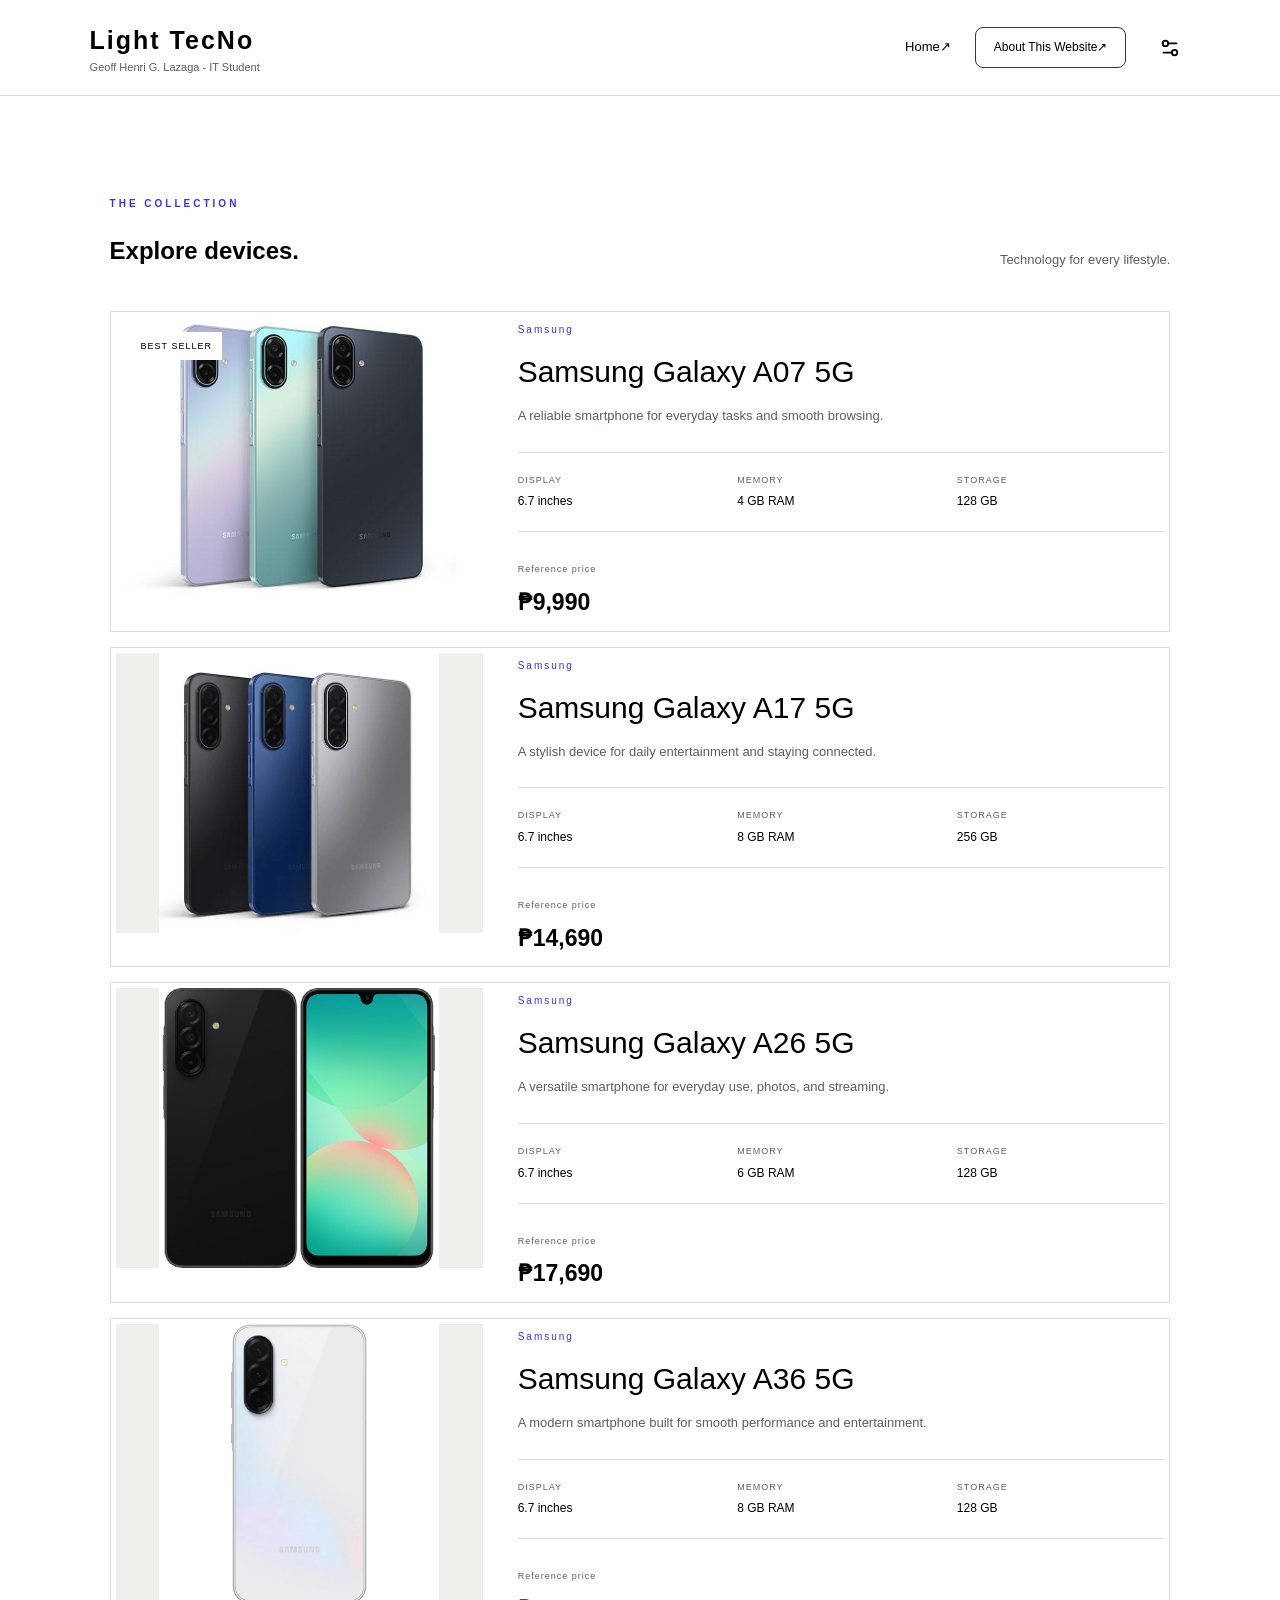
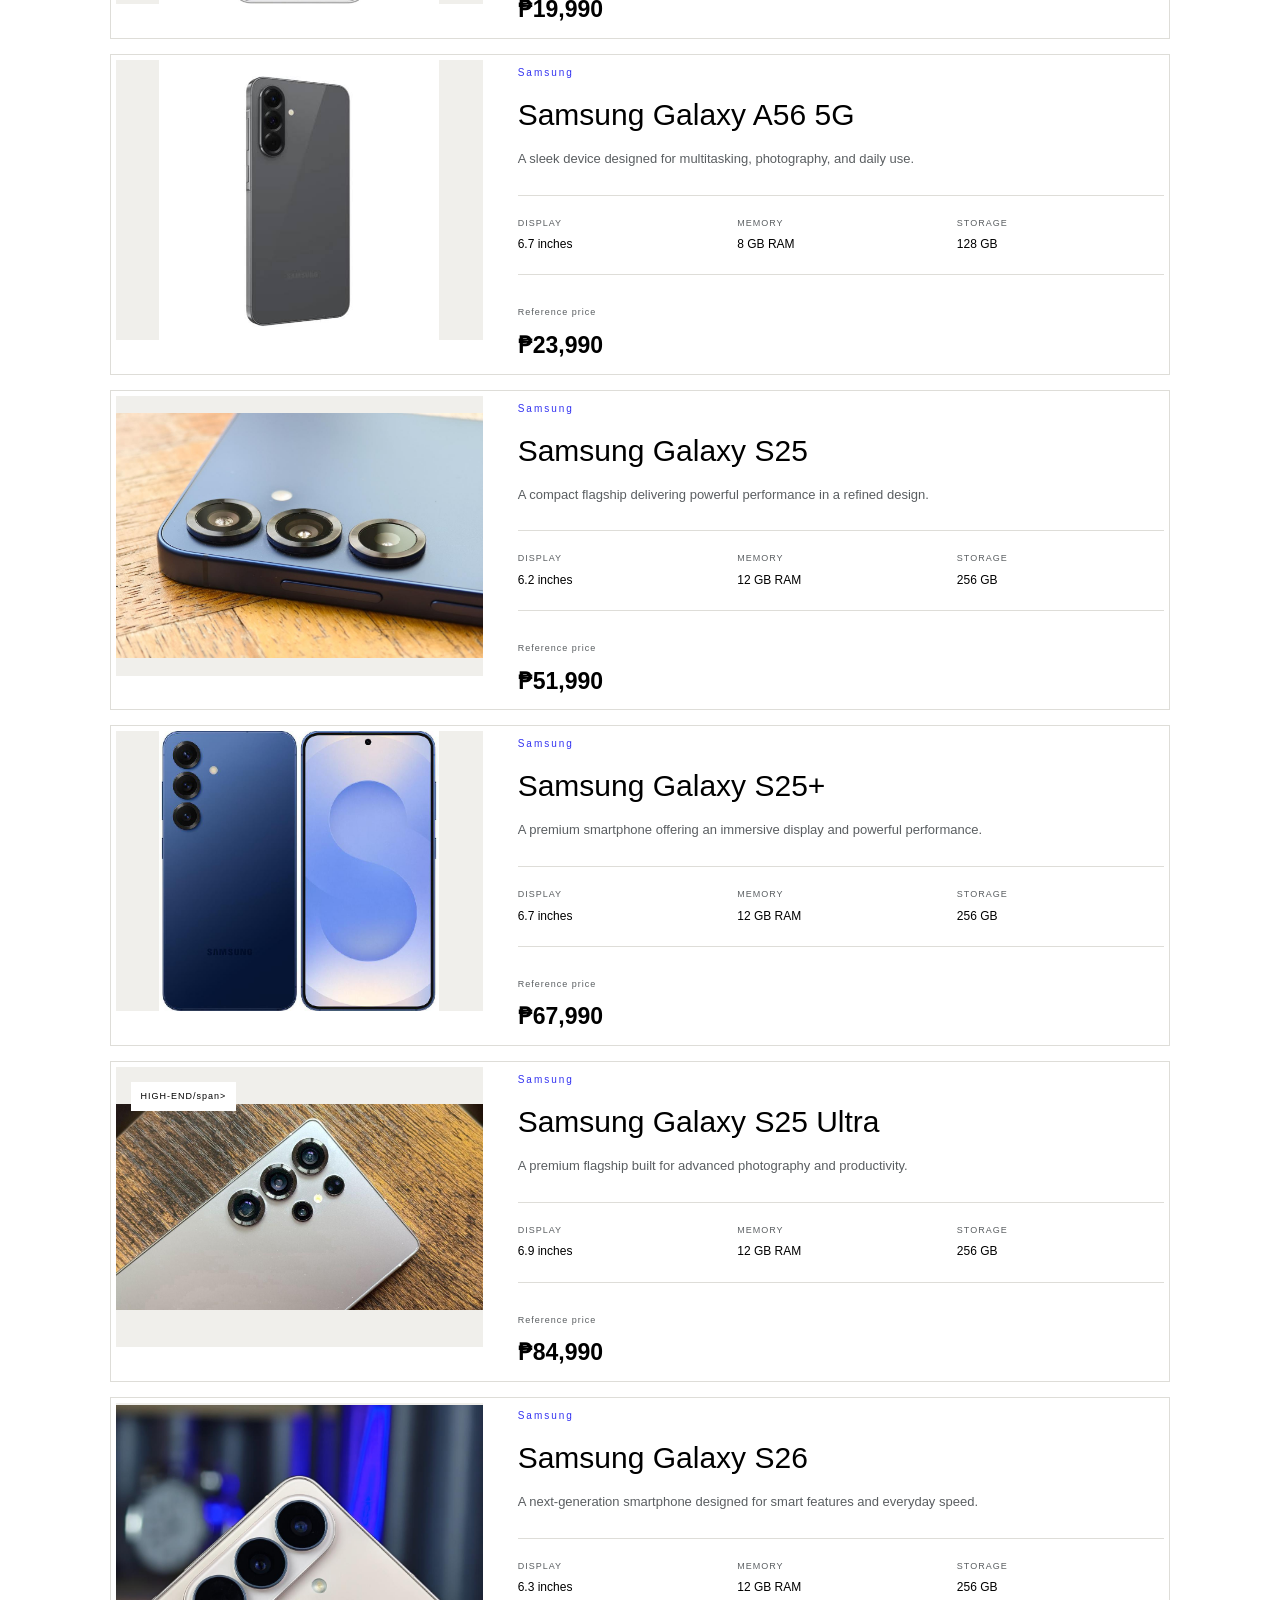
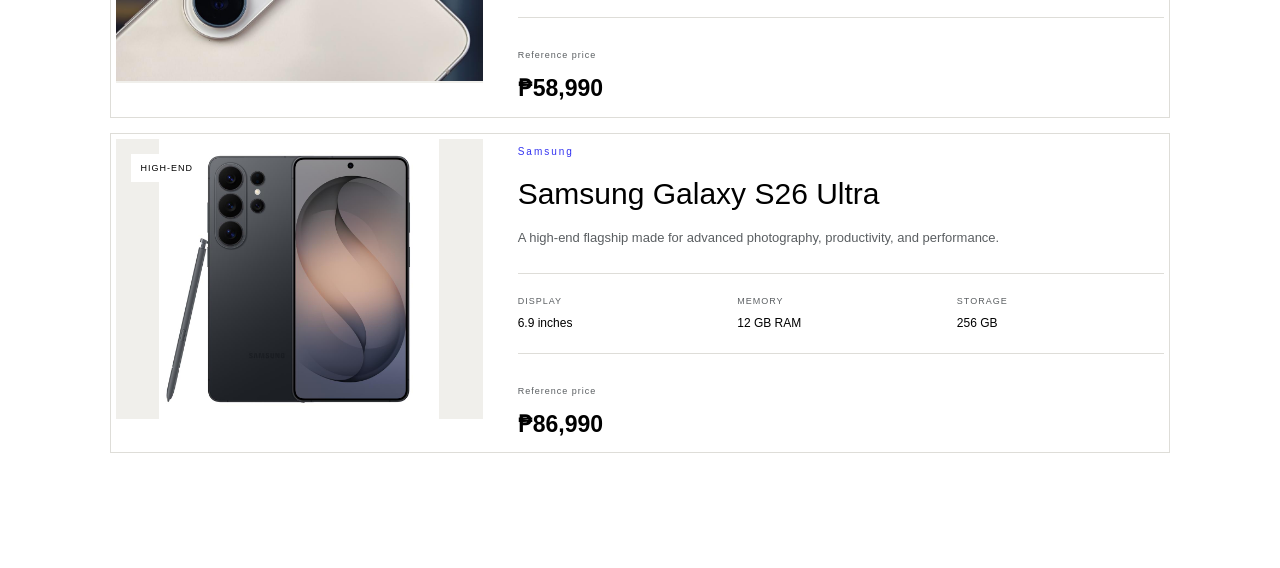
==== Devices.Fc.html @ c8d29f4a "Add files via upload" ====
<!DOCTYPE html>
<html lang="en">

<head>
    <meta charset="UTF-8">
    <meta name="viewport" content="width=device-width, initial-scale=1.0">

    <title>Light TecNo</title>

    <link rel="stylesheet" href="CSS files/devices.css">
</head>

<body>

    <!--NAVIGATION-->

    <header class="navbar2">

        <a href="#" class="logo">
            <span class="logo-title">Light TecNo</span>
            <span class="logo-name">Geoff Henri G. Lazaga - IT Student</span>
        </a>
        <nav class="nav-links">
            <a href="index.html">Home↗</a>
        </nav>

        <a href="page2.aboutFc.html" class="nav-button2">About This Website↗</a>
        <div class="settings">
            <input type="checkbox" id="settingsToggle" class="settings-toggle">

            <label for="settingsToggle" class="settings-btn" aria-label="Settings">
                <svg xmlns="http://www.w3.org/2000/svg" width="22" height="22" viewBox="0 0 24 24" fill="none"
                    stroke="currentColor" stroke-width="2" stroke-linecap="round" stroke-linejoin="round">
                    <path d="M14 17H5" />
                    <path d="M19 7h-9" />
                    <circle cx="17" cy="17" r="3" />
                    <circle cx="7" cy="7" r="3" />
                </svg>
            </label>

            <div class="settings-panel">
                <h3>Settings</h3>
                <div class="settings-row">
                    <span>Night mode</span>

                    <label class="toggle">
                        <input type="checkbox" id="nightToggle">
                        <span class="slider"></span>
                    </label>
                </div>
            </div>
        </div>
    </header>

    <main>
        <section class="products" aria-labelledby="collection-title">
            <div class="section-heading">
                <div>
                    <p class="eyebrow">THE COLLECTION</p>
                    <h1 id="collection-title">Explore devices.</h1>
                </div>
                <p class="section-description">Technology for every lifestyle.</p>
            </div>

            <!-- PRODUCT 1 -->
            <article class="product-card">

                <div class="product-image">
                    <img src="Assets/Samsung Galaxy A07 5G.jpeg" alt="Smartphone">
                    <span class="product-tag">BEST SELLER</span>
                </div>

                <div class="product-info">
                    <p class="product-category">Samsung</p>

                    <h3>Samsung Galaxy A07 5G</h3>

                    <p class="product-description">
                        A reliable smartphone for everyday tasks and smooth browsing.
                    </p>

                    <div class="specifications">
                        <div>
                            <span>DISPLAY</span>
                            <strong>6.7 inches</strong>
                        </div>

                        <div>
                            <span>MEMORY</span>
                            <strong>4 GB RAM</strong>
                        </div>

                        <div>
                            <span>STORAGE</span>
                            <strong>128 GB</strong>
                        </div>
                    </div>

                    <div class="product-bottom">
                        <div>
                            <span class="price-label">Reference price</span>
                            <p class="price">₱9,990</p>
                        </div>
                    </div>
                </div>
            </article>
            <!--Product 2-->
            <article class="product-card">

                <div class="product-image">
                    <img src="Assets/Samsung Galaxy A17 5G.jpeg" alt="Smartphone">
                </div>

                <div class="product-info">
                    <p class="product-category">Samsung</p>

                    <h3>Samsung Galaxy A17 5G</h3>

                    <p class="product-description">
                        A stylish device for daily entertainment and staying connected.
                    </p>

                    <div class="specifications">
                        <div>
                            <span>DISPLAY</span>
                            <strong>6.7 inches</strong>
                        </div>

                        <div>
                            <span>MEMORY</span>
                            <strong>8 GB RAM</strong>
                        </div>

                        <div>
                            <span>STORAGE</span>
                            <strong>256 GB</strong>
                        </div>
                    </div>

                    <div class="product-bottom">
                        <div>
                            <span class="price-label">Reference price</span>
                            <p class="price">₱14,690</p>
                        </div>
                    </div>
                </div>
            </article>

            <!--Product 3-->
            <article class="product-card">

                <div class="product-image">
                    <img src="Assets/Samsung Galaxy A26 5G.jpeg" alt="Smartphone">
                </div>

                <div class="product-info">
                    <p class="product-category">Samsung</p>

                    <h3>Samsung Galaxy A26 5G</h3>

                    <p class="product-description">
                        A versatile smartphone for everyday use, photos, and streaming.
                    </p>

                    <div class="specifications">
                        <div>
                            <span>DISPLAY</span>
                            <strong>6.7 inches</strong>
                        </div>

                        <div>
                            <span>MEMORY</span>
                            <strong>6 GB RAM</strong>
                        </div>

                        <div>
                            <span>STORAGE</span>
                            <strong>128 GB</strong>
                        </div>
                    </div>

                    <div class="product-bottom">
                        <div>
                            <span class="price-label">Reference price</span>
                            <p class="price">₱17,690</p>
                        </div>
                    </div>
                </div>
            </article>

             <!--Product 4-->
            <article class="product-card">

                <div class="product-image">
                    <img src="Assets/Samsung Galaxy A36 5G.jpeg" alt="Smartphone">
                </div>

                <div class="product-info">
                    <p class="product-category">Samsung</p>

                    <h3>Samsung Galaxy A36 5G</h3>

                    <p class="product-description">
                        A modern smartphone built for smooth performance and entertainment.
                    </p>

                    <div class="specifications">
                        <div>
                            <span>DISPLAY</span>
                            <strong>6.7 inches</strong>
                        </div>

                        <div>
                            <span>MEMORY</span>
                            <strong>8 GB RAM</strong>
                        </div>

                        <div>
                            <span>STORAGE</span>
                            <strong>128 GB</strong>
                        </div>
                    </div>

                    <div class="product-bottom">
                        <div>
                            <span class="price-label">Reference price</span>
                            <p class="price">₱19,990</p>
                        </div>
                    </div>
                </div>
            </article>

            <!--Product 5-->
            <article class="product-card">

                <div class="product-image">
                    <img src="Assets/Samsung Galaxy A56 5G.jpeg" alt="Smartphone">
                </div>

                <div class="product-info">
                    <p class="product-category">Samsung</p>

                    <h3>Samsung Galaxy A56 5G</h3>

                    <p class="product-description">
                       A sleek device designed for multitasking, photography, and daily use.
                    </p>

                    <div class="specifications">
                        <div>
                            <span>DISPLAY</span>
                            <strong>6.7 inches</strong>
                        </div>

                        <div>
                            <span>MEMORY</span>
                            <strong>8 GB RAM</strong>
                        </div>

                        <div>
                            <span>STORAGE</span>
                            <strong>128 GB</strong>
                        </div>
                    </div>

                    <div class="product-bottom">
                        <div>
                            <span class="price-label">Reference price</span>
                            <p class="price">₱23,990</p>
                        </div>
                    </div>
                </div>
            </article>

             <!--Product 6-->
            <article class="product-card">

                <div class="product-image">
                    <img src="Assets/Samsung Galaxy S25.jpeg" alt="Smartphone">
                </div>

                <div class="product-info">
                    <p class="product-category">Samsung</p>

                    <h3>Samsung Galaxy S25</h3>

                    <p class="product-description">
                        A compact flagship delivering powerful performance in a refined design.
                    </p>

                    <div class="specifications">
                        <div>
                            <span>DISPLAY</span>
                            <strong>6.2 inches</strong>
                        </div>

                        <div>
                            <span>MEMORY</span>
                            <strong>12 GB RAM</strong>
                        </div>

                        <div>
                            <span>STORAGE</span>
                            <strong>256 GB</strong>
                        </div>
                    </div>

                    <div class="product-bottom">
                        <div>
                            <span class="price-label">Reference price</span>
                            <p class="price">₱51,990</p>
                        </div>
                    </div>
                </div>
            </article>

             <!--Product 7-->
            <article class="product-card">

                <div class="product-image">
                    <img src="Assets/Samsung Galaxy S25+.jpeg" alt="Smartphone">
                </div>

                <div class="product-info">
                    <p class="product-category">Samsung</p>

                    <h3>Samsung Galaxy S25+</h3>

                    <p class="product-description">
                        A premium smartphone offering an immersive display and powerful performance.
                    </p>

                    <div class="specifications">
                        <div>
                            <span>DISPLAY</span>
                            <strong>6.7 inches</strong>
                        </div>

                        <div>
                            <span>MEMORY</span>
                            <strong>12 GB RAM</strong>
                        </div>

                        <div>
                            <span>STORAGE</span>
                            <strong>256 GB</strong>
                        </div>
                    </div>

                    <div class="product-bottom">
                        <div>
                            <span class="price-label">Reference price</span>
                            <p class="price">₱67,990</p>
                        </div>
                    </div>
                </div>
            </article>

             <!--Product 8-->
            <article class="product-card">

                <div class="product-image">
                    <img src="Assets/Samsung Galaxy S25 Ultra.jpeg" alt="Smartphone">
                     <span class="product-tag">HIGH-END/span>
                </div>

                <div class="product-info">
                    <p class="product-category">Samsung</p>

                    <h3>Samsung Galaxy S25 Ultra</h3>

                    <p class="product-description">
                        A premium flagship built for advanced photography and productivity.
                    </p>

                    <div class="specifications">
                        <div>
                            <span>DISPLAY</span>
                            <strong>6.9 inches</strong>
                        </div>

                        <div>
                            <span>MEMORY</span>
                            <strong>12 GB RAM</strong>
                        </div>

                        <div>
                            <span>STORAGE</span>
                            <strong>256 GB</strong>
                        </div>
                    </div>

                    <div class="product-bottom">
                        <div>
                            <span class="price-label">Reference price</span>
                            <p class="price">₱84,990</p>
                        </div>
                    </div>
                </div>
            </article>

             <!--Product 9-->
            <article class="product-card">

                <div class="product-image">
                    <img src="Assets/Samsung Galaxy S26.jpeg" alt="Smartphone">
                </div>

                <div class="product-info">
                    <p class="product-category">Samsung</p>

                    <h3>Samsung Galaxy S26</h3>

                    <p class="product-description">
                        A next-generation smartphone designed for smart features and everyday speed.
                    </p>

                    <div class="specifications">
                        <div>
                            <span>DISPLAY</span>
                            <strong>6.3 inches</strong>
                        </div>

                        <div>
                            <span>MEMORY</span>
                            <strong>12 GB RAM</strong>
                        </div>

                        <div>
                            <span>STORAGE</span>
                            <strong>256 GB</strong>
                        </div>
                    </div>

                    <div class="product-bottom">
                        <div>
                            <span class="price-label">Reference price</span>
                            <p class="price">₱58,990</p>
                        </div>
                    </div>
                </div>
            </article>

             <!--Product 10-->
            <article class="product-card">

                <div class="product-image">
                    <img src="Assets/Samsung Galaxy S26 Ultra.jpeg" alt="Smartphone">
                     <span class="product-tag">HIGH-END</span>
                </div>

                <div class="product-info">
                    <p class="product-category">Samsung</p>

                    <h3>Samsung Galaxy S26 Ultra</h3>

                    <p class="product-description">
                       A high-end flagship made for advanced photography, productivity, and performance.
                    </p>

                    <div class="specifications">
                        <div>
                            <span>DISPLAY</span>
                            <strong>6.9 inches</strong>
                        </div>

                        <div>
                            <span>MEMORY</span>
                            <strong>12 GB RAM</strong>
                        </div>

                        <div>
                            <span>STORAGE</span>
                            <strong>256 GB</strong>
                        </div>
                    </div>

                    <div class="product-bottom">
                        <div>
                            <span class="price-label">Reference price</span>
                            <p class="price">₱86,990</p>
                        </div>
                    </div>
                </div>
            </article>

</body>
</html>
---- CSS files/devices.css ----
:root {
    --primary: #33383C;
    --background: #FFFFFF;
    --surface: #FFFFFF;
    --accent: #3333F1;
    --text: #000000;
    --muted: #5A5E61;
    --border: #DEDDD8;
    --font-heading: "Roboto", sans-serif;
    --font-body: "Roboto", sans-serif;

    --page-width: 1240px;
}

* {
    margin: 0;
    padding: 0;
    box-sizing: border-box;
}

html {
    scroll-behavior: smooth;
}

body {
    background: var(--background);
    color: var(--text);
    font-family: var(--font-body);
    line-height: 1.6;
}

a {
    color: inherit;
    text-decoration: none;
}

img {
    width: 100%;
    height: 100%;
    display: block;
    object-fit: cover;
}

section {
    scroll-margin-top: 90px;
}


/* NAVIGATION */

.navbar,
.navbar2 {
    min-height: 82px;
    padding: 20px 7%;

    display: flex;
    align-items: center;
    justify-content: space-between;
    gap: 24px;

    background: var(--surface);
    border-bottom: 1px solid var(--border);
}

.logo {
    display: inline-flex;
    flex-direction: column;
    align-items: flex-start;
    text-decoration: none;

    font-family: var(--font-heading);
    font-size: 25px;
    font-weight: 900;
    letter-spacing: 2px;
}

.logo-title {
    font-size: 25px;
    color: inherit;
}

.logo-name {
    display: block;
    font-family: var(--font-body);
    font-size: 11px;
    font-weight: normal;
    letter-spacing: 0;
    line-height: 1.4;
    color: var(--muted);
    opacity: 1;
}

.nav-links {
    display: flex;
    gap: 32px;
    margin-left: auto;
}

.nav-links a {
    font-size: 13px;
    transition: color 0.2s;
}

.nav-links a:hover {
    color: var(--accent);
}

.nav-button,
.nav-button2 {
    border: 1px solid var(--primary);
    border-radius: 8px;
    padding: 10px 18px;
    font-size: 12px;
    transition: 0.2s;
    margin-left: 0;
}

.nav-button:hover,
.nav-button2:hover {
    background: var(--primary);
    color: white;
}


/* HERO SECTION */

.hero {
    max-width: var(--page-width);
    margin: auto;
    padding: 90px 7% 60px;

    display: grid;
    grid-template-columns: 1fr 1fr;
    align-items: center;
    gap: 55px;

    position: relative;
}

.eyebrow {
    font-size: 10px;
    letter-spacing: 3px;
    font-weight: bold;
    color: var(--accent);
    margin-bottom: 20px;
}

.hero h1 {
    font-family: var(--font-heading);
    font-size: clamp(36px, 5vw, 65px);
    line-height: 1.12;
    font-weight: normal;
    letter-spacing: -1.5px;
}

.hero h1 span {
    color: var(--accent);
    font-style: italic;
}

.hero-description {
    max-width: 420px;
    margin: 25px 0 30px;
    color: var(--muted);
    font-size: 14px;
    line-height: 1.9;
}

.primary-button {
    display: inline-block;
    padding: 14px 24px;
    border-radius: 8px;

    background: var(--primary);
    color: white;

    font-size: 12px;
    letter-spacing: 0.5px;

    transition: background 0.2s;
}

.primary-button:hover {
    background: var(--accent);
}

.hero-image {
    height: 430px;
    overflow: hidden;
    background: #E5E1D9;
}

.hero-image img {
    transition: transform 0.5s;
}

.hero-image:hover img {
    transform: scale(1.03);
}

.hero-caption {
    position: absolute;
    bottom: 25px;
    left: 7%;

    font-size: 9px;
    letter-spacing: 2px;
    color: var(--muted);
}


/* PRODUCT COLLECTION */

.products {
    max-width: var(--page-width);
    margin: auto;
    padding: 100px 7%;
}

.section-heading {
    display: flex;
    align-items: end;
    justify-content: space-between;
    gap: 20px;
    margin-bottom: 40px;
}

.section-heading h2,
.about h2 {
    font-family: var(--font-heading);
    font-size: clamp(30px, 4vw, 46px);
    font-weight: normal;
    line-height: 1.2;
}

.section-description {
    color: var(--muted);
    font-size: 13px;
}

.product-card {
    display: grid;
    grid-template-columns: 35% 1fr;
    gap: 35px;

    padding: 5px;
    margin-bottom: 15px;

    background: var(--surface);
    border: 1px solid var(--border);
}

.product-image {
    width: 100%;
    height: 280px;
    position: relative;
    overflow: hidden;
    background: #F0EFEB;
}

.product-image img {
     width: 100%;
    height: 100%;
    display: block;
    object-fit: contain;
    object-position: center;
    transition: transform 0.4s;
}

.product-card:hover .product-image img {
    transform: scale(1.04);
}

.product-tag {
    position: absolute;
    top: 15px;
    left: 15px;

    padding: 7px 10px;
    background: var(--surface);

    font-size: 9px;
    letter-spacing: 1px;
}

.product-info {
    display: flex;
    flex-direction: column;
    justify-content: center;
    padding: 5px 0;
}

.product-category {
    font-size: 10px;
    letter-spacing: 2px;
    color: var(--accent);
    margin-bottom: 10px;
}

.product-info h3 {
    font-family: var(--font-heading);
    font-size: 30px;
    font-weight: normal;
}

.product-description {
    color: var(--muted);
    font-size: 13px;
    margin: 10px 0 25px;
}


/* Specifications */

.specifications {
    display: grid;
    grid-template-columns: repeat(3, minmax(0, 1fr));
    gap: 12px;

    padding: 20px 0;
    border-top: 1px solid var(--border);
    border-bottom: 1px solid var(--border);
}

.specifications div {
    display: flex;
    flex-direction: column;
    gap: 5px;
}

.specifications span,
.price-label {
    font-size: 9px;
    letter-spacing: 1px;
    color: var(--muted);
}

.specifications strong {
    font-size: 12px;
    font-weight: normal;
}

.product-bottom {
    display: flex;
    align-items: center;
    justify-content: space-between;
    gap: 15px;
    margin-top: 22px;
}

.price {
    font-size: 23px;
    font-weight: bold;
    margin-top: 4px;
}

.details-link {
    font-size: 12px;
    border-bottom: 1px solid var(--primary);
    padding-bottom: 4px;
}

.details-link:hover {
    color: var(--accent);
    border-color: var(--accent);
}


/* DEVICE PAGE NAVIGATION */
.navbar2 {
    width: 100%;
}

.navbar2 .nav-links {
    display: flex;
    align-items: center;
    gap: 32px;
    margin-left: auto;
}

.navbar2 .nav-links a {
    font-size: 13px;
    transition: color 0.2s;
}

.navbar2 .nav-links a:hover {
    color: var(--accent);
}

.nav-button2 {
    display: inline-block;
    flex-shrink: 0;
    color: var(--text);
    text-decoration: none;
}

/* SETTINGS PANEL */
.settings {
    position: relative;
    display: flex;
    align-items: center;
    flex-shrink: 0;
}

.settings-toggle {
    position: absolute;
    width: 1px;
    height: 1px;
    opacity: 0;
    pointer-events: none;
}

.settings-btn {
    display: inline-flex;
    align-items: center;
    justify-content: center;
    width: 40px;
    height: 40px;
    padding: 8px;
    border: 1px solid transparent;
    border-radius: 8px;
    cursor: pointer;
}

.settings-btn:hover {
    border-color: var(--border);
    background: var(--surface);
}

.settings-panel {
    display: none;
    position: absolute;
    top: calc(100% + 10px);
    right: 0;
    width: 210px;
    padding: 16px;
    color: var(--text);
    background: var(--surface);
    border: 1px solid var(--border);
    border-radius: 10px;
    box-shadow: 0 8px 24px rgba(0, 0, 0, 0.14);
    z-index: 1000;
}

.settings:has(.settings-toggle:checked) .settings-panel {
    display: block;
}

.settings-panel h3 {
    margin: 0 0 10px;
    font-size: 17px;
}

.settings-row {
    display: flex;
    align-items: center;
    justify-content: space-between;
    gap: 12px;
}

.toggle {
    position: relative;
    display: inline-block;
    width: 42px;
    height: 22px;
    flex-shrink: 0;
}

.toggle input {
    position: absolute;
    opacity: 0;
    width: 1px;
    height: 1px;
}

.slider {
    position: absolute;
    inset: 0;
    background: #aaa;
    border-radius: 22px;
    cursor: pointer;
}

.slider::before {
    content: "";
    position: absolute;
    width: 18px;
    height: 18px;
    left: 2px;
    top: 2px;
    background: white;
    border-radius: 50%;
    transition: transform 0.2s;
}

.toggle input:checked + .slider {
    background: var(--primary);
}

.toggle input:checked + .slider::before {
    transform: translateX(20px);
}

body:has(#nightToggle:checked) {
    --background: #17191B;
    --surface: #25282B;
    --text: #FDFDFD;
    --muted: #B8B8B8;
    --border: #414447;
}

/* RESPONSIVE LAYOUT */
@media (max-width: 760px) {
    .navbar2 {
        padding: 18px 5%;
        gap: 14px;
        flex-wrap: wrap;
    }

    .navbar2 .nav-links {
        margin-left: auto;
        gap: 16px;
    }

    .products {
        padding: 55px 5%;
    }

    .section-heading {
        align-items: flex-start;
        flex-direction: column;
        gap: 8px;
    }

    .product-card {
        grid-template-columns: 1fr;
        gap: 22px;
        padding: 16px;
    }

    .product-image {
        height: 300px;
    }

    .product-info h3 {
        font-size: 26px;
    }
}

@media (max-width: 480px) {
    .navbar2 {
        align-items: flex-start;
    }

    .logo-title {
        font-size: 21px;
    }

    .nav-button2 {
        padding: 8px 10px;
        font-size: 11px;
    }

    .specifications {
        gap: 8px;
    }

    .specifications strong {
        font-size: 11px;
    }

    .product-image {
        height: 240px;
    }
}
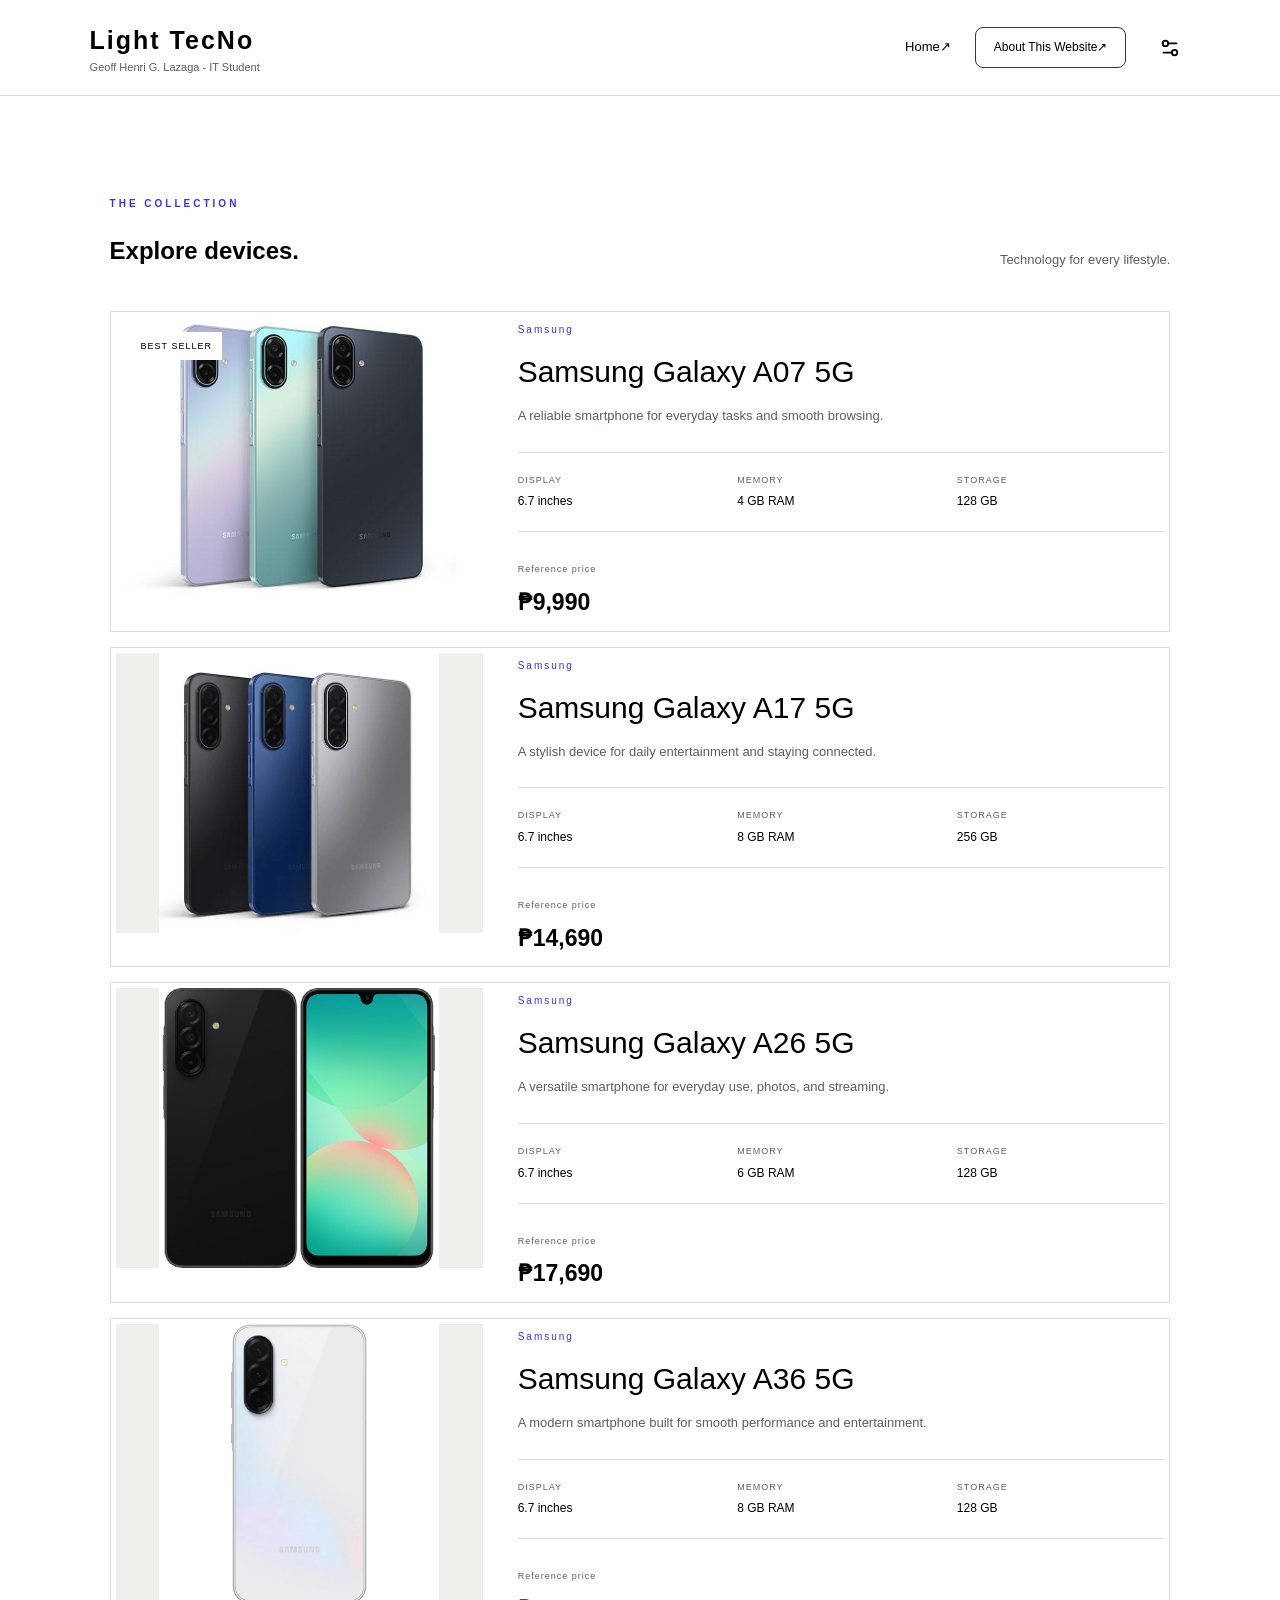
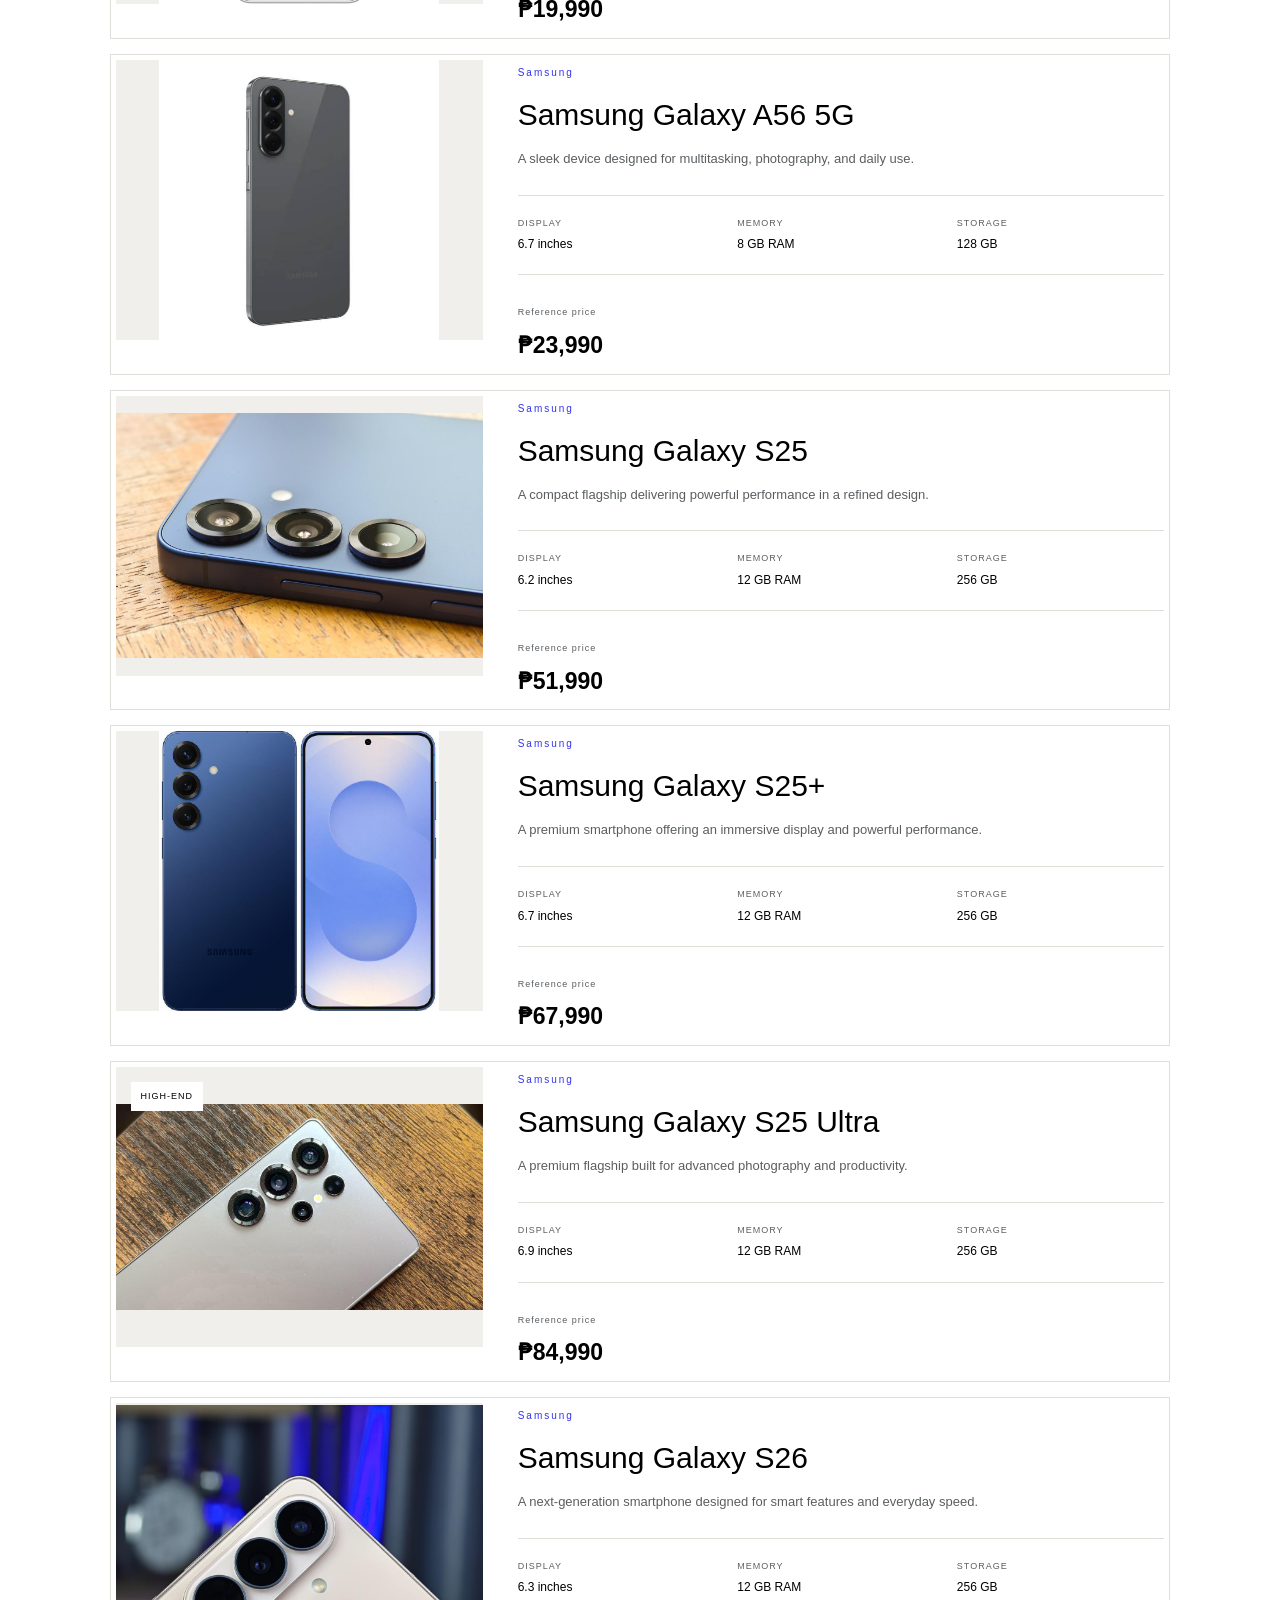
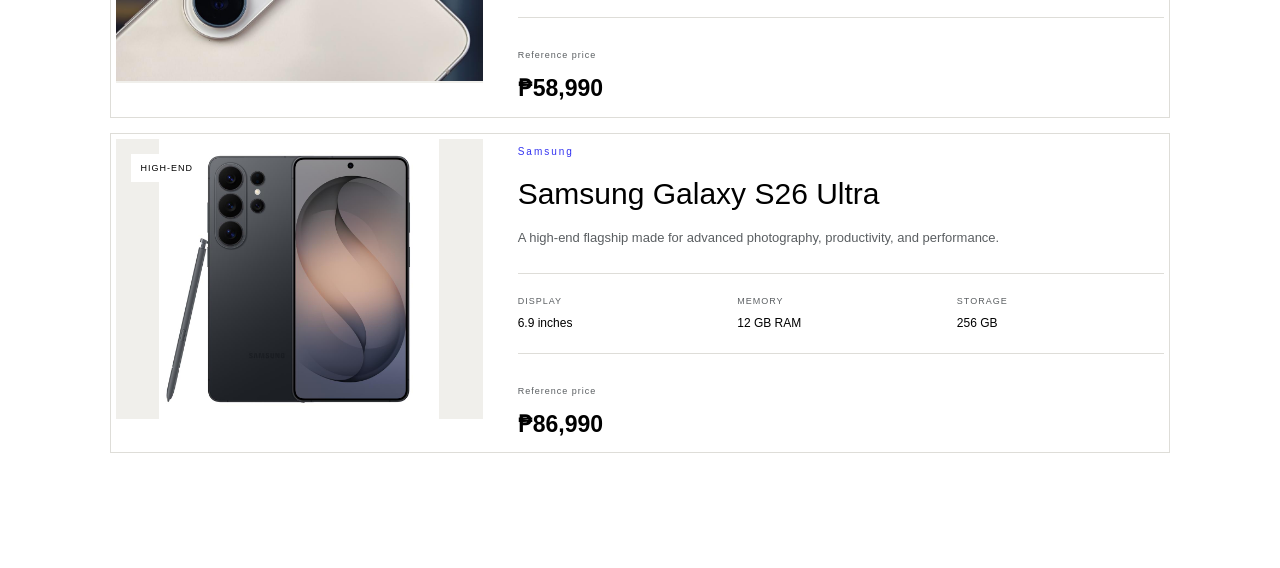
==== commit 97bb3832: "Fix closing tag for product-tag span" ====
--- a/Devices.Fc.html
+++ b/Devices.Fc.html
@@ -361,7 +361,7 @@
 
                 <div class="product-image">
                     <img src="Assets/Samsung Galaxy S25 Ultra.jpeg" alt="Smartphone">
-                     <span class="product-tag">HIGH-END/span>
+                     <span class="product-tag">HIGH-END</span>
                 </div>
 
                 <div class="product-info">
@@ -485,4 +485,4 @@
             </article>
 
 </body>
-</html>+</html>
